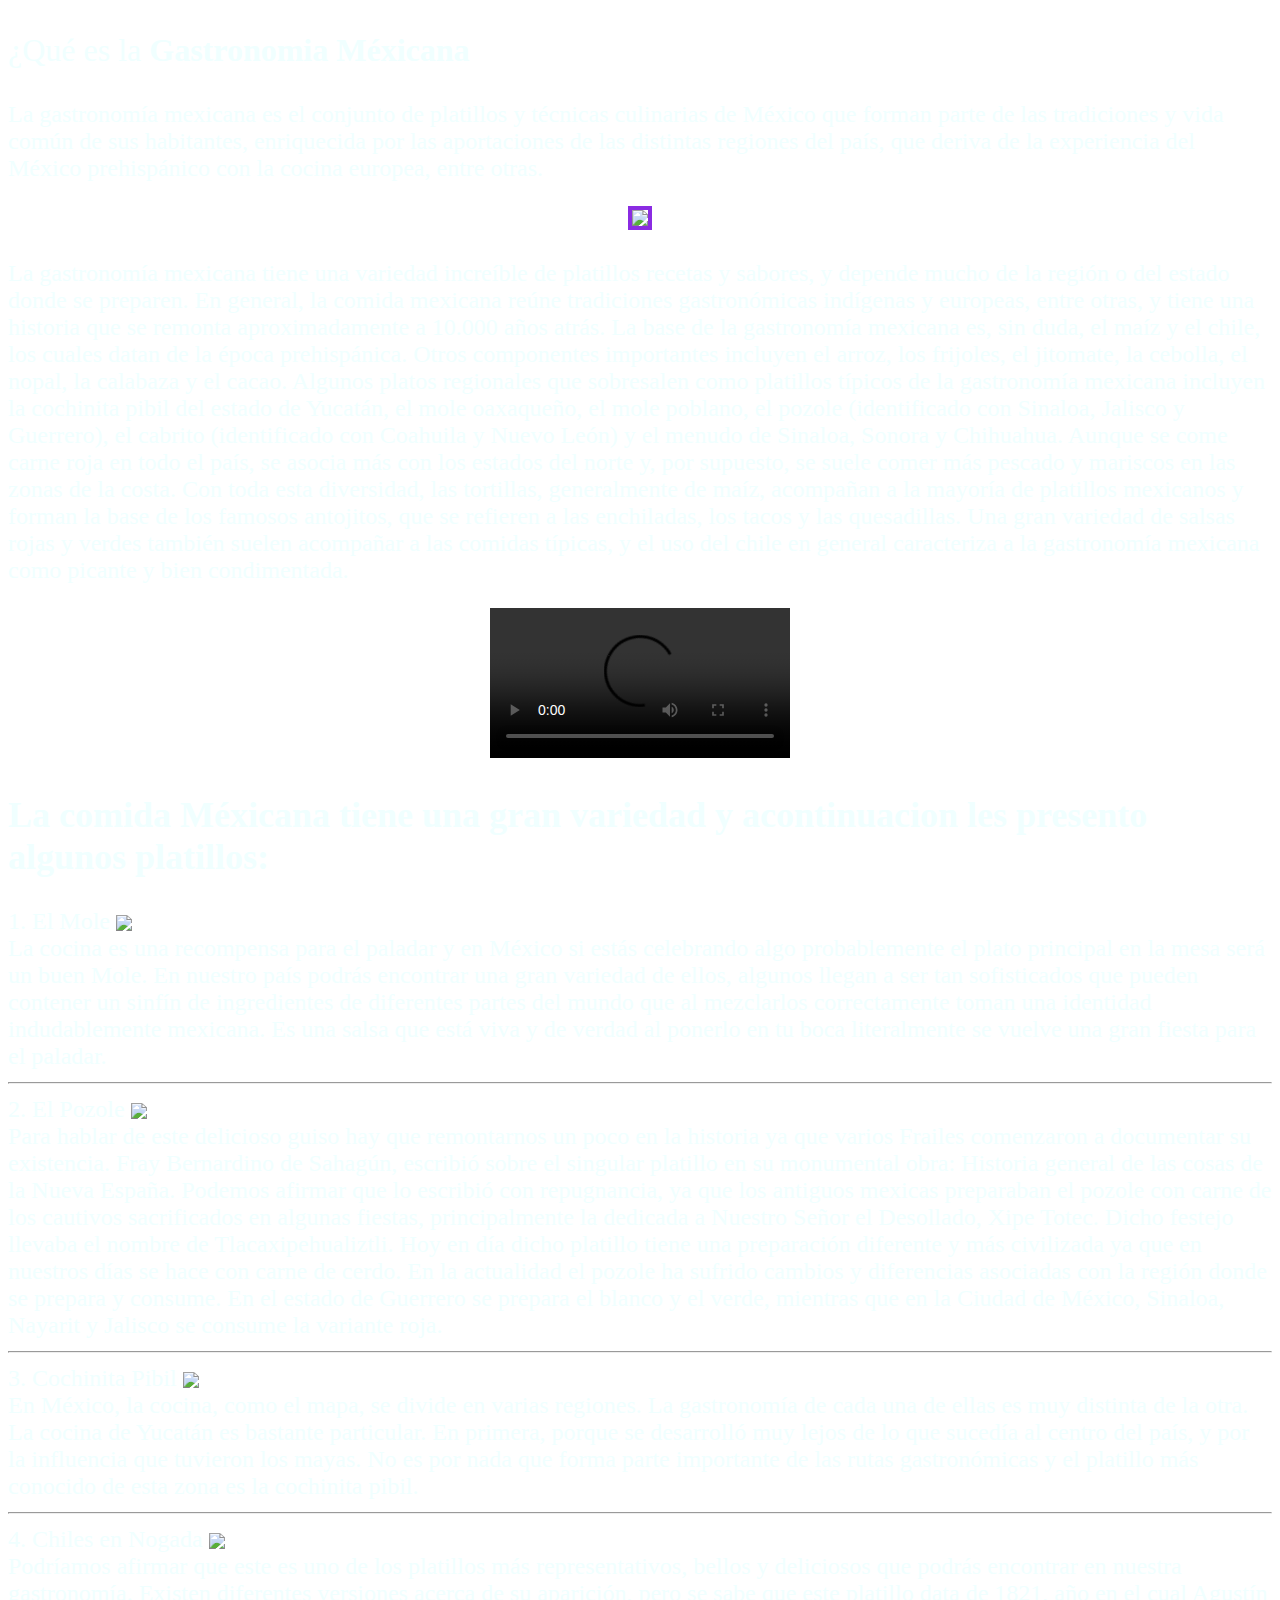
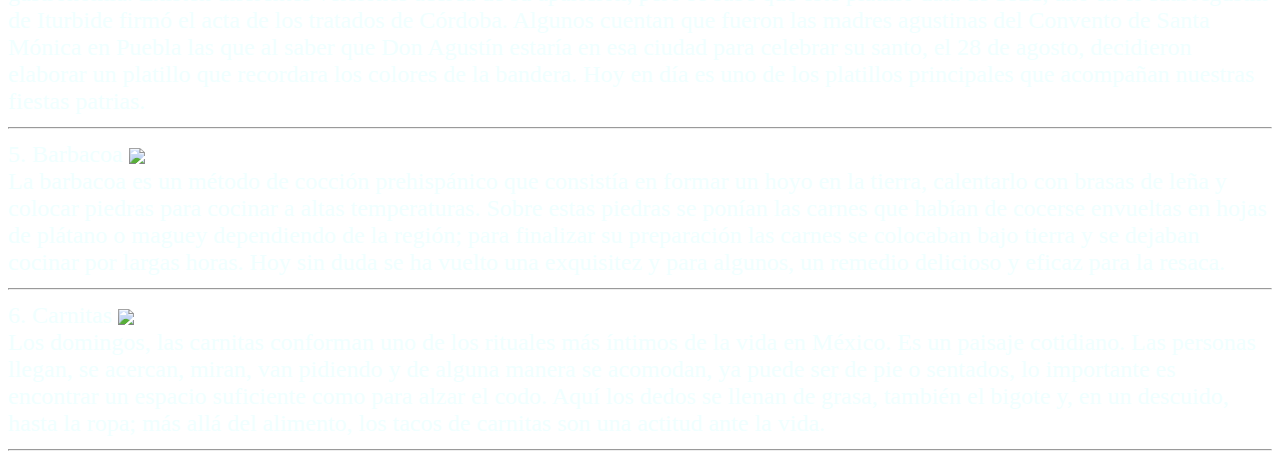
==== index.html @ 179bf8b3 "Add files via upload" ====
<!DOCTYPE html>
<html lang="en">
<head>
    <meta charset="UTF-8">
    <meta http-equiv="X-UA-Compatible" content="IE=edge">
    <meta name="viewport" content="width=device-width, initial-scale=1.0">
    <title>Document</title>
</head>
<body background="IMG/Lado.jpg" ></body>
<script>
    alert('¡hola nuevo cocinero')
</script>
<font size="6">
    <p>¿Qué es la <b>Gastronomia Méxicana</b></p>
</font>
    <font size="5">
<p style="color: azure;">La gastronomía mexicana es el conjunto de platillos y técnicas culinarias de México que forman parte de las tradiciones y vida común de sus habitantes, enriquecida por las aportaciones de las distintas regiones del país, que deriva de la experiencia del México prehispánico con la cocina europea, entre otras.</p>
<center><IMG SRC="IMG/Imagen 1.jpg" style="color: blueviolet;"  border="4"></center>
<p style="color: azure;">La gastronomía mexicana tiene una variedad increíble de platillos recetas y sabores, y depende mucho de la región o del estado donde se preparen. En general, la comida mexicana reúne tradiciones gastronómicas indígenas y europeas, entre otras, y tiene una historia que se remonta aproximadamente a 10.000 años atrás. La base de la gastronomía mexicana es, sin duda, el maíz y el chile, los cuales datan de la época prehispánica. Otros componentes importantes incluyen el arroz, los frijoles, el jitomate, la cebolla, el nopal, la calabaza y el cacao. Algunos platos regionales que sobresalen como platillos típicos de la gastronomía mexicana incluyen la cochinita pibil del estado de Yucatán, el mole oaxaqueño, el mole poblano, el pozole (identificado con Sinaloa, Jalisco y Guerrero), el cabrito (identificado con Coahuila y Nuevo León) y el menudo de Sinaloa, Sonora y Chihuahua. Aunque se come carne roja en todo el país, se asocia más con los estados del norte y, por supuesto, se suele comer más pescado y mariscos en las zonas de la costa. Con toda esta diversidad, las tortillas, generalmente de maíz, acompañan a la mayoría de platillos mexicanos y forman la base de los famosos antojitos, que se refieren a las enchiladas, los tacos y las quesadillas. Una gran variedad de salsas rojas y verdes también suelen acompañar a las comidas típicas, y el uso del chile en general caracteriza a la gastronomía mexicana como picante y bien condimentada.</p>
<center><video autoplay controls src="IMG/Video.mp4"></video></center>
<body style="color: azure;">
<h2>La comida Méxicana tiene una gran variedad y acontinuacion les presento algunos platillos:</h2>
<li>1. El Mole <IMG SRC="IMG/Mole.jpg" ALIGN="center"> <br> La cocina es una recompensa para el paladar y en México si estás celebrando algo probablemente el plato principal en la mesa será un buen Mole. En nuestro país podrás encontrar una gran variedad de ellos, algunos llegan a ser tan sofisticados que pueden contener un sinfín de ingredientes de diferentes partes del mundo que al mezclarlos correctamente toman una identidad indudablemente mexicana. Es una salsa que está viva y de verdad al ponerlo en tu boca literalmente se vuelve una gran fiesta para el paladar.</li>
    <hr>
<li>2. El Pozole <IMG SRC="IMG/Pozole.jpg" ALIGN="center"> <br> Para hablar de este delicioso guiso hay que remontarnos un poco en la historia ya que varios Frailes comenzaron a documentar su existencia. Fray Bernardino de Sahagún, escribió sobre el singular platillo en su monumental obra: Historia general de las cosas de la Nueva España. Podemos afirmar que lo escribió con repugnancia, ya que los antiguos mexicas preparaban el pozole con carne de los cautivos sacrificados en algunas fiestas, principalmente la dedicada a Nuestro Señor el Desollado, Xipe Totec. Dicho festejo llevaba el nombre de Tlacaxipehualiztli.

    Hoy en día dicho platillo tiene una preparación diferente y más civilizada ya que en nuestros días se hace con carne de cerdo. En la actualidad el pozole ha sufrido cambios y diferencias asociadas con la región donde se prepara y consume. En el estado de Guerrero se prepara el blanco y el verde, mientras que en la Ciudad de México, Sinaloa, Nayarit y Jalisco se consume la variante roja.</li>
    <hr>
<li>3. Cochinita Pibil <IMG SRC="IMG/Cochinita Pibil.jpg" ALIGN="center"> <br>En México, la cocina, como el mapa, se divide en varias regiones. La gastronomía de cada una de ellas es muy distinta de la otra. La cocina de Yucatán es bastante particular. En primera, porque se desarrolló muy lejos de lo que sucedía al centro del país, y por la influencia que tuvieron los mayas. No es por nada que forma parte importante de las rutas gastronómicas y el platillo más conocido de esta zona es la cochinita pibil. </li>
    <hr>
<li>4. Chiles en Nogada <IMG SRC="IMG/
    Chiles en Nogada.jpg" ALIGN="center"> <br>Podríamos afirmar que este es uno de los platillos más representativos, bellos y deliciosos que podrás encontrar en nuestra  gastronomía. Existen diferentes versiones acerca de su aparición, pero se sabe que este platillo data de 1821, año en el cual Agustín de Iturbide firmó el acta de los tratados de Córdoba. Algunos cuentan que fueron las madres agustinas del Convento de Santa Mónica en Puebla las que al saber que Don Agustín estaría en esa ciudad para celebrar su santo, el 28 de agosto, decidieron elaborar un platillo que recordara los colores de la bandera. Hoy en día es uno de los platillos principales que acompañan nuestras fiestas patrias.<br> </li>
    <hr>
<li>5. Barbacoa <IMG SRC="IMG/Barbacoa.jpg" ALIGN="center"> <br>La barbacoa es un método de cocción prehispánico que consistía en formar un hoyo en la tierra, calentarlo con brasas de leña y colocar piedras para cocinar a altas temperaturas. Sobre estas piedras se ponían las carnes que habían de cocerse envueltas en hojas de plátano o maguey dependiendo de la región; para finalizar su preparación las carnes se colocaban bajo tierra y se dejaban cocinar por largas horas. Hoy sin duda se ha vuelto una exquisitez y para algunos, un remedio delicioso y eficaz para la resaca.<br> </li>
    <hr>
<li>6. Carnitas <IMG SRC="IMG/Carnitas.jpg" ALIGN="center"> <br>Los domingos, las carnitas conforman uno de los rituales más íntimos de la vida en México.

    Es un paisaje cotidiano. Las personas llegan, se acercan, miran, van pidiendo y de alguna manera se acomodan, ya puede ser de pie o sentados, lo importante es encontrar un espacio suficiente como para alzar el codo. Aquí los dedos se llenan de grasa, también el bigote y, en un descuido, hasta la ropa; más allá del alimento, los tacos de carnitas son una actitud ante la vida.<br> </li>
    <hr>
</body>
</html>
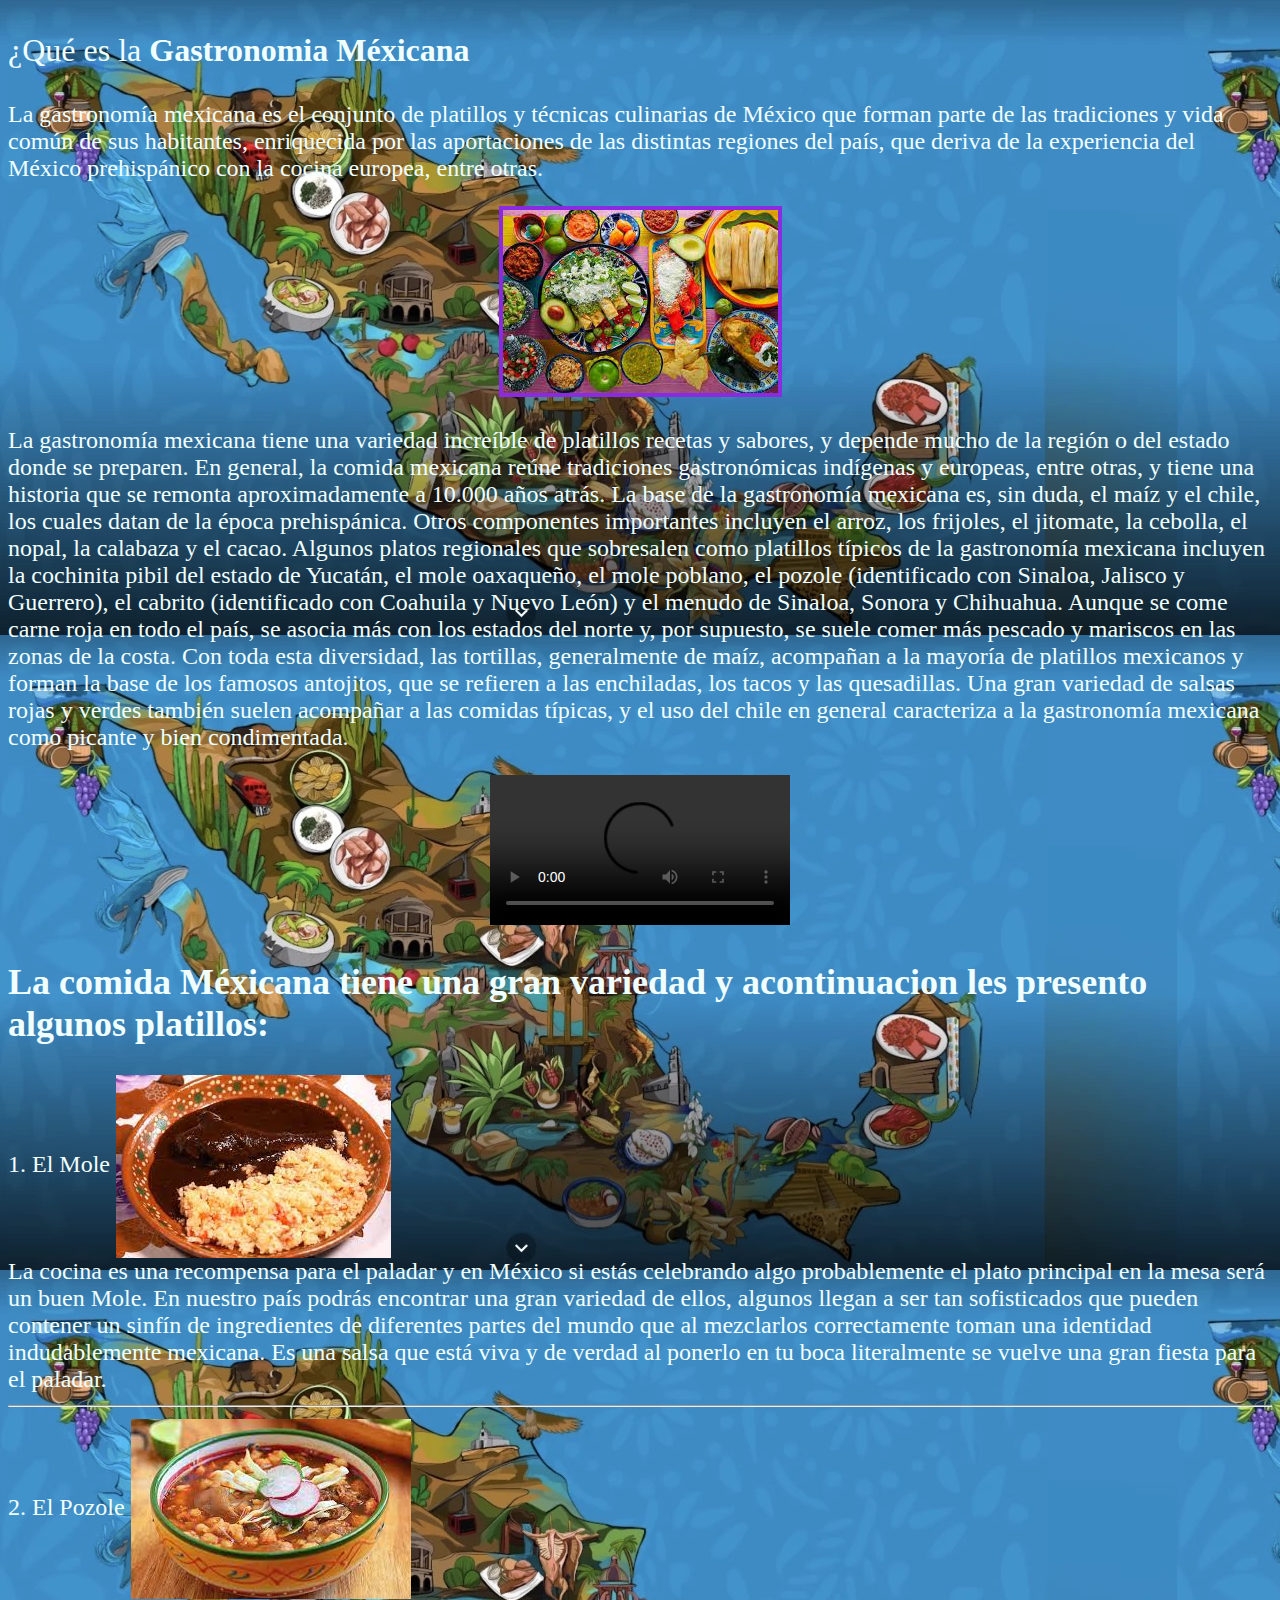
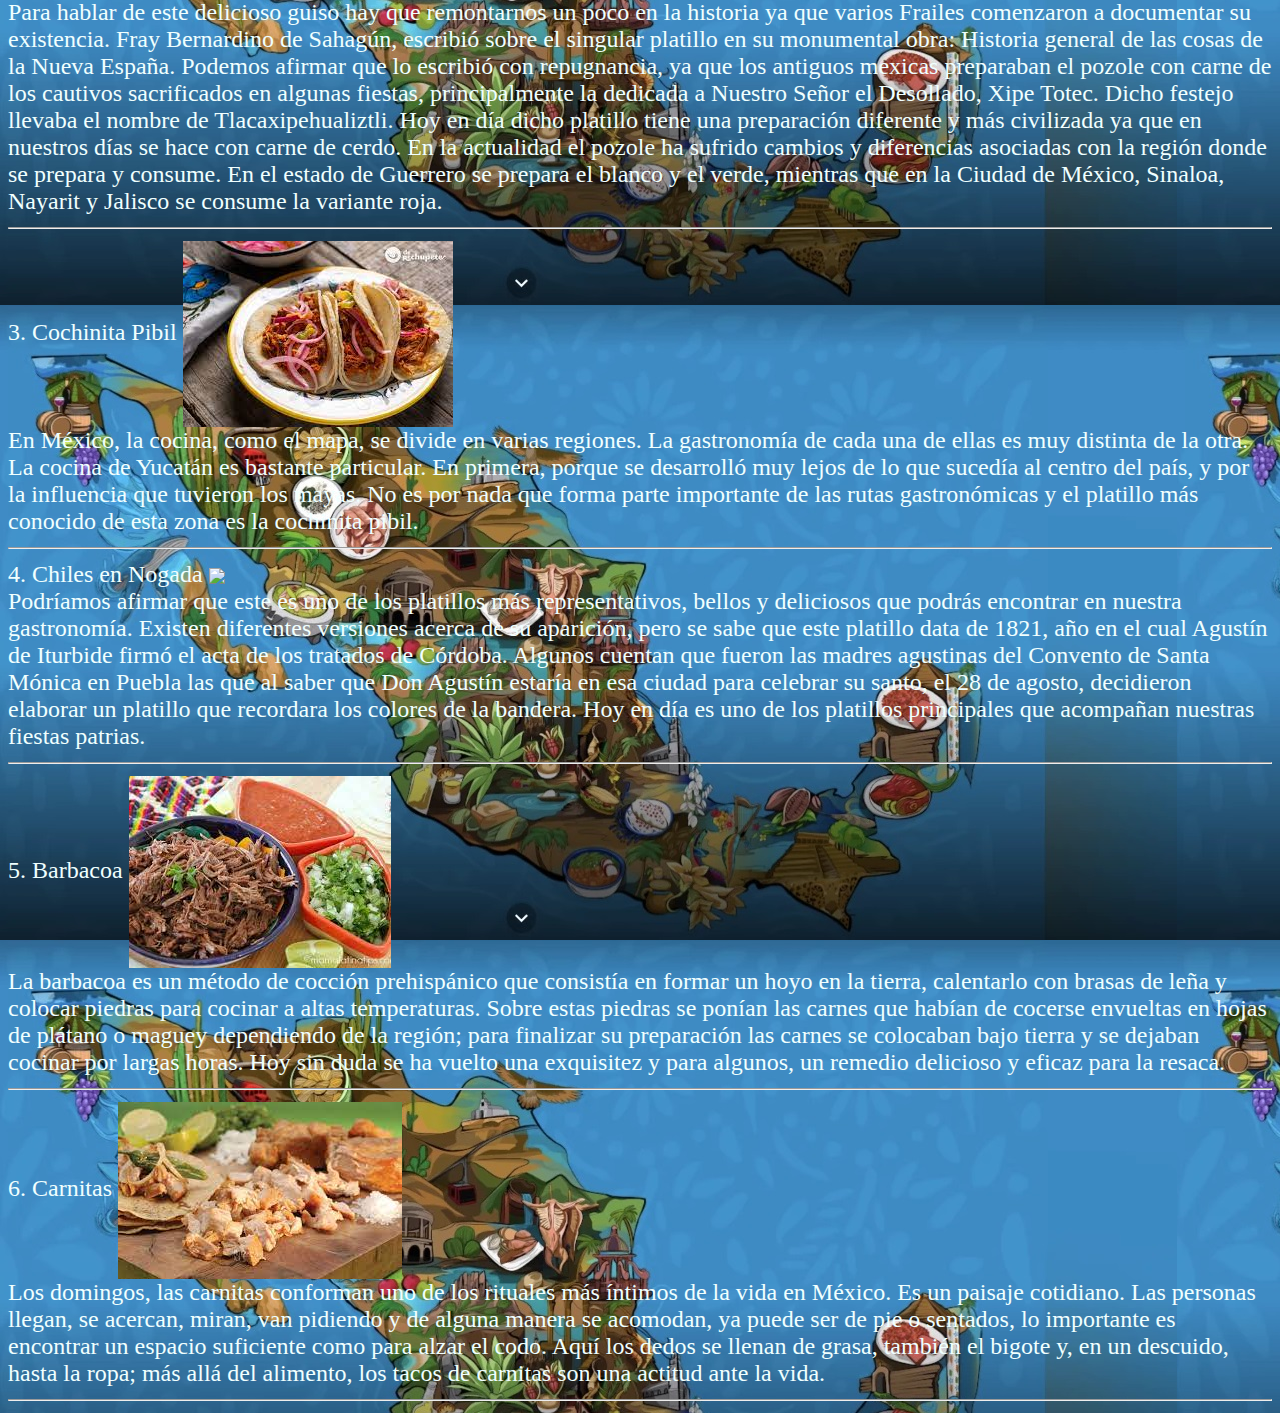
==== commit 0f139fc6: "Update index.html" ====
--- a/index.html
+++ b/index.html
@@ -4,6 +4,7 @@
     <meta charset="UTF-8">
     <meta http-equiv="X-UA-Compatible" content="IE=edge">
     <meta name="viewport" content="width=device-width, initial-scale=1.0">
+    <link rel="stylesheet" href="estilos.css">
     <title>Document</title>
 </head>
 <body background="IMG/Lado.jpg" ></body>
@@ -38,4 +39,4 @@
     Es un paisaje cotidiano. Las personas llegan, se acercan, miran, van pidiendo y de alguna manera se acomodan, ya puede ser de pie o sentados, lo importante es encontrar un espacio suficiente como para alzar el codo. Aquí los dedos se llenan de grasa, también el bigote y, en un descuido, hasta la ropa; más allá del alimento, los tacos de carnitas son una actitud ante la vida.<br> </li>
     <hr>
 </body>
-</html>+</html>
--- a/estilos.css
+++ b/estilos.css
@@ -0,0 +1,14 @@
+body{
+    font-family: 'Yanone Kaffeesatz', sans-serif;
+
+    font-family: 'Alfa Slab One', cursive;
+    font-family: 'Rowdies', cursive;
+
+    font-family: 'Abril Fatface', cursive;
+
+    font-family: 'Yanone Kaffeesatz', sans-serif;
+    font-family: 'Alfa Slab One', cursive;
+    font-family: 'Rowdies', cursive;
+
+    font-family: 'Abril Fatface', cursive;
+}